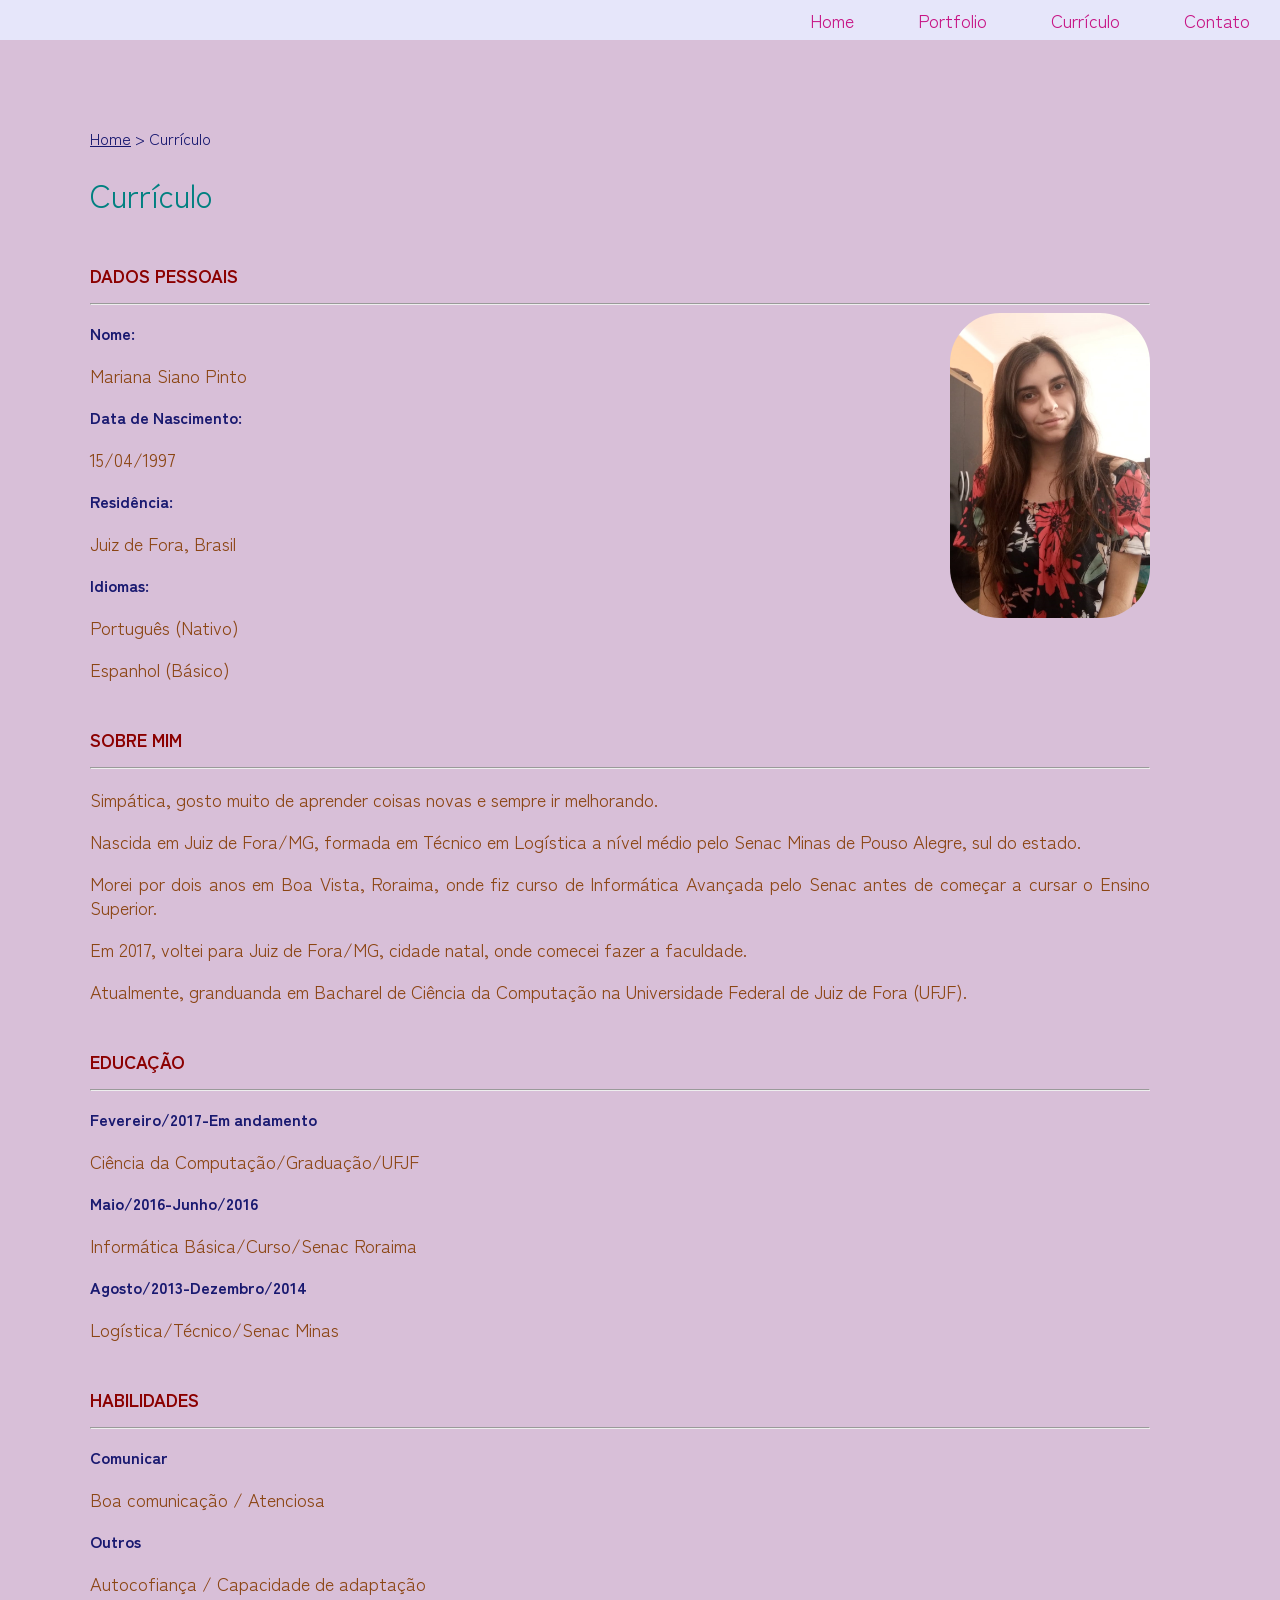
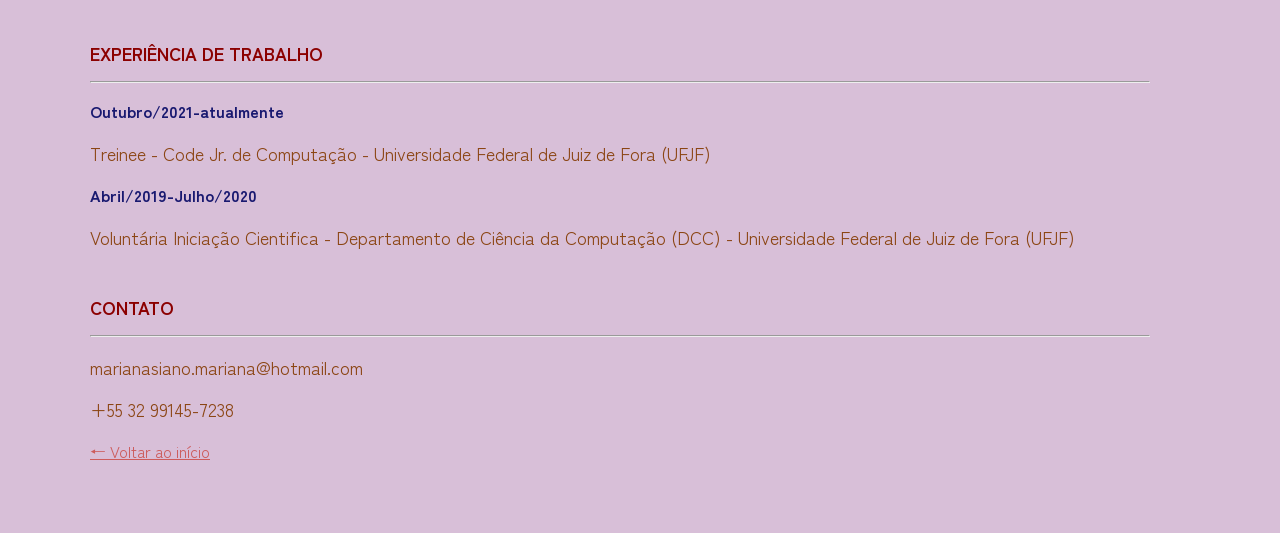
==== Portfolio/curriculo.html @ 43722de5 "Colocando o que ha foi feito" ====
<!DOCTYPE html>

<html>

	<head>
		<title>Mariana Siano - Currículo</title>

		<meta charset="utf-8">
		<link rel="stylesheet" href="css/styles.css">
		<link href="https://fonts.googleapis.com/css2?family=PT+Sans+Narrow&family=Quicksand&family=Zen+Kaku+Gothic+New:wght@300;400&family=Zen+Kurenaido&display=swap" rel="stylesheet">

	</head>


	<body>

		<div class="navegacao">
			<ul>
				<li><a href="index.html">Home</a></li>
				<li><a href="portfolio.html">Portfolio</a></li>
				<li><a href="curriculo.html">Currículo</a></li>
				<li><a href="contato.html">Contato</a></li>
				<li class="threeline-icon">&equiv;</li>
			</ul>
		</div>

			<div class="main">
								
				<ul class="caminho">
					<li><a href="index.html">Home</a></li>
					<li>></li>
					<li>Currículo</li>
				</ul>

				<h1>Currículo</h1>

					
					<h2>Dados Pessoais</h2>
					<hr>

						<img class="img-cv"src="img/mariana.jpeg" alt="Foto de Mariana Siano">
						<h3>Nome:</h3>

							<p>Mariana Siano Pinto</p>

						<h3>Data de Nascimento:</h3>

							<p>15/04/1997</p>

						<h3>Residência:</h3>

							<p>Juiz de Fora, Brasil</p>

						<h3>Idiomas:</h3>

							<p>Português (Nativo)</p>
							<p>Espanhol (Básico)</p>
							
					
					<h2>Sobre Mim</h2>
					<hr>
							<p>Simpática, gosto muito de aprender coisas novas e sempre ir melhorando.</p>

							<p>Nascida em Juiz de Fora/MG, formada em Técnico em Logística a nível médio pelo Senac Minas de Pouso Alegre, sul do estado.</p>

							<p>Morei por dois anos em Boa Vista, Roraima, onde fiz curso de Informática Avançada pelo Senac antes de começar a cursar o Ensino Superior.</p>

							<p>Em 2017, voltei para Juiz de Fora/MG, cidade natal, onde comecei fazer a faculdade.</p>

							<p>Atualmente, granduanda em Bacharel de Ciência da Computação na Universidade Federal de Juiz de Fora (UFJF).</p>
					
					<h2>Educação</h2>
					<hr>

						<h3>Fevereiro/2017-Em andamento</h3>

							<p>Ciência da Computação/Graduação/UFJF</p>

						<h3>Maio/2016-Junho/2016</h3>
							<p>Informática Básica/Curso/Senac Roraima</p>

						<h3>Agosto/2013-Dezembro/2014</h3>

							<p>Logística/Técnico/Senac Minas</p>

					
					<h2>Habilidades</h2>
					<hr>

						<h3>Comunicar</h3>

							<p>Boa comunicação / Atenciosa</p>

						<h3>Outros</h3>

							<p>Autocofiança / Capacidade de adaptação</p>

					
					<h2>Experiência de Trabalho</h2>
					<hr>

						<h3>Outubro/2021-atualmente</h3>

							<p>Treinee - Code Jr. de Computação - Universidade Federal de Juiz de Fora (UFJF)</p>

						<h3>Abril/2019-Julho/2020</h3>

							<p>Voluntária Iniciação Cientifica  - Departamento de Ciência da Computação (DCC) - Universidade Federal de Juiz de Fora (UFJF)</p>

					<h2>Contato</h2>
					<hr>

							<p>marianasiano.mariana@hotmail.com</p>
							<p>+55 32 99145-7238</p>


					<a class="back-link" href="index.html"> &larr; Voltar ao início<a>


			</div>

				

	</body>

</html>
---- Portfolio/css/styles.css ----
/* Index */

/* Elementos */
html, body {
    margin: 0px;
    padding: 0px;
    /*font-size: 0px;*/
}

body {
    background-color: #D8BFD8;
    font-family: 'Zen Kaku Gothic New', sans-serif;
}

/* Classes */
.navegacao {
    height: 40px;
    background-color: #E6E6FA;
    color: #C71585;

    animation-name: navigation;
    animation-duration: 8s;
}

.navegacao ul {
    list-style: none;
    margin-top: 0px;
    padding-left: 0px;
    text-align: right;
    height: 40px;
}

.navegacao li {
    display: inline-block;
    padding-left: 30px;
    padding-right: 30px;
    line-height: 40px;
    font-size: 18px;
}

.navegacao a {
    color: #C71585;
    text-decoration: none;
}

.navegacao a:hover {
    color: #9400D3;
}

.navegacao li.threeline-icon {
    display: none;
}

.capa {
    color: #800000;
}

.capa span {
    color: 	#4B0082;
    display: block;
}

.capa div {
    display: inline-block;
    height: 650px;
}

.profile-image {
    width: 40%;
    text-align: center;

    animation-name: profile-capa;
    animation-duration: 5s;
}

.profile-image img {
    border-radius: 350px;
    margin-top: 100px;
    width: 350px;
}

.profile-tittle {
    vertical-align: top;
    /*width: 60%;*/
    width: 59%;

    animation-name: titulo-capa;
    animation-duration: 5s;
}

.profile-tittle h1 {
    font-size: 60px ;
    margin-top: 220px;
    line-height: 50px;
    text-transform: uppercase;
}

.profile-tittle h2 {
    font-size: 18px;
    /* font-weight: 100px; */
    margin-top: -30px;
}

/* Curriculo */

/* Classes */
.main {
    padding: 70px 130px 70px 90px;

    animation-name: conteudo;
    animation-duration: 3s;
}

.img-cv {
    float: right;
    border-radius: 50px;
    width: 200px;

    animation-name: cv-img;
    animation-duration: 3s;
}

.main h1 {
    color: 	#008080;
    font-weight: normal;
}

.main h2 {
    color: 	#8B0000;
    font-size: 18px;
    text-transform: uppercase;
    margin-top: 45px;
}

.main h3 {
    color: #191970;
    font-size: 16px;
}

.main p {
    color: 	#8B4513;
    font-size: 18px;
    line-height: 24px;
    text-align: justify;
}

.caminho {
    list-style: none;
    padding-left: 0;
    color: 	#191970;
}

.caminho li {
    display: inline-block;
}

.caminho a {
    color: #191970;
}

/* Contato */

/*TAGs */

.social-img {
    width: 45px;
    margin-right: 8px;
}

/* Portfolio */

/* Classes */

.miniatura {
    width: 320px;
    height: 320px;
    display: inline-block;
    margin-right: 10px;
    margin-bottom: 10px;
    background-size: contain;
    overflow: hidden;
}

.miniatura a {
    text-decoration: none;
}

.blackbox {
    width: 100%;
    height: 100%;
    background-color: #808080;
    opacity: 0;
    padding-top: 100px;

    transition: 0.5s;
}

.blackbox:hover {
    opacity: 0.8;
    transition: 0.5s;
}

.blackbox-text {
    text-align: center;
}

.blackbox-text h1 {
    font-size: 16px;
    color: 	#8B008B;
    text-transform: uppercase;
    margin-top: 0;
}

.blackbox-text h2 {
    color: 	#8B0000;
    text-transform: none;
    font-weight: 150px;
    margin-top: 0;
}

.back-link {
    color: #CD5C5C;
}

@keyframes profile-capa {
    0% {opacity: 0; transform: translate(0px, 20px);}
    100% {opacity: 1; transform: translate(0x, 0px);}
}

@keyframes titulo-capa {
    0% {opacity: 0; transform: translate(0px, -40px);}
    100% {opacity: 1; transform: translate(0x, 0px);}
}

@keyframes navigation {
    0% {opacity: 0;}
    50% {opacity: 0;}
    100% {opacity: 1;}
}

@keyframes conteudo {
    0% {transform: translate(-30px, 0px);}
    100% {transform: translate(0x, 0px);}
}

@keyframes cv-img {
    0% {opacity: 0;}
    100% {opacity: 1;}
}

@media (max-widht: 1000px) {
    .navegacao li {
        display: none;
    }

    .navegacao li.threeline-icon {
        display: inline-block;
    }
}
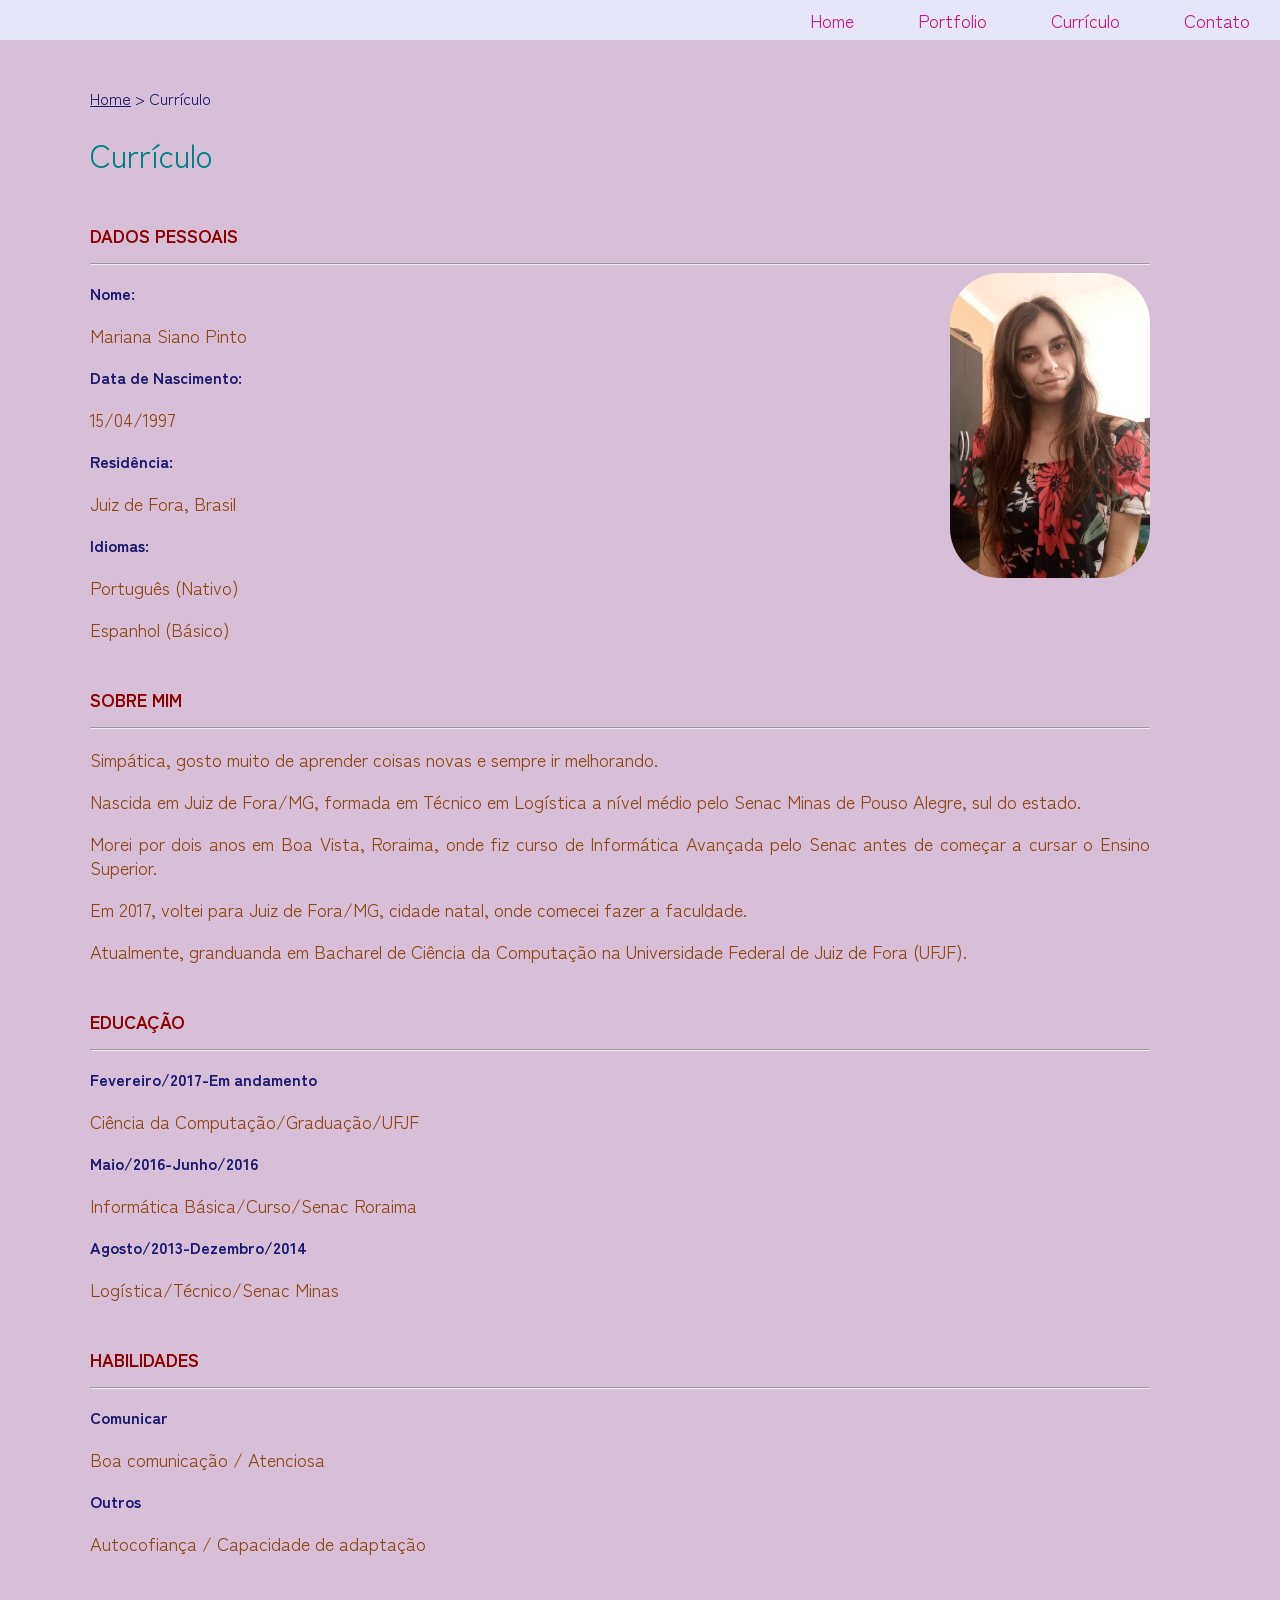
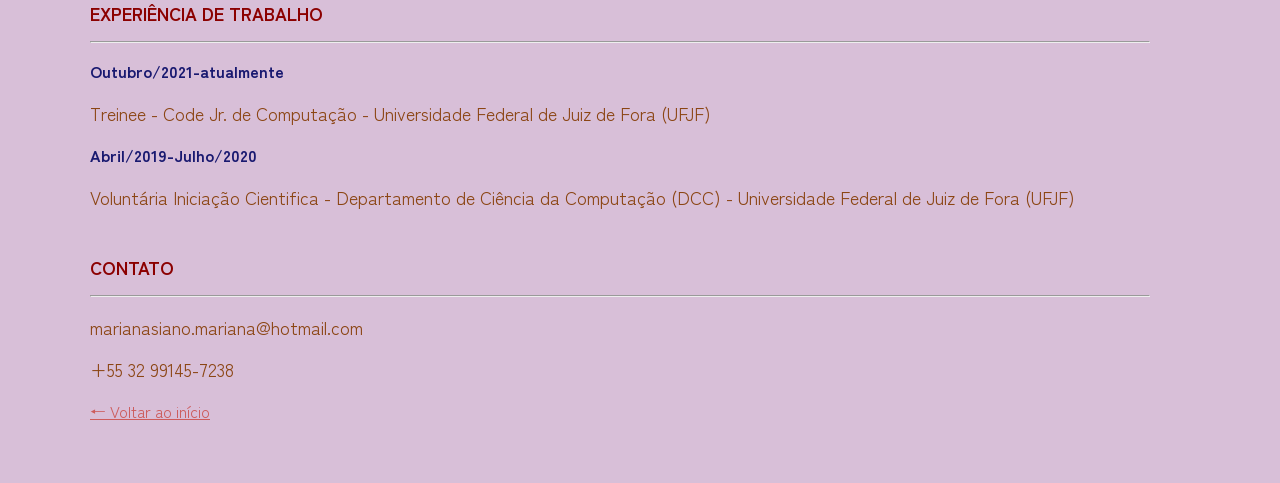
==== commit 8f73a528: "atualizando o site" ====
--- a/Portfolio/curriculo.html
+++ b/Portfolio/curriculo.html
@@ -16,7 +16,7 @@
 
 		<div class="navegacao">
 			<ul>
-				<li><a href="index.html">Home</a></li>
+				<li><a href="home.html">Home</a></li>
 				<li><a href="portfolio.html">Portfolio</a></li>
 				<li><a href="curriculo.html">Currículo</a></li>
 				<li><a href="contato.html">Contato</a></li>
@@ -27,7 +27,7 @@
 			<div class="main">
 								
 				<ul class="caminho">
-					<li><a href="index.html">Home</a></li>
+					<li><a href="home.html">Home</a></li>
 					<li>></li>
 					<li>Currículo</li>
 				</ul>
@@ -114,7 +114,7 @@
 							<p>+55 32 99145-7238</p>
 
 
-					<a class="back-link" href="index.html"> &larr; Voltar ao início<a>
+					<a class="back-link" href="home.html"> &larr; Voltar ao início<a>
 
 
 			</div>
--- a/Portfolio/css/styles.css
+++ b/Portfolio/css/styles.css
@@ -19,7 +19,7 @@
     color: #C71585;
 
     animation-name: navigation;
-    animation-duration: 8s;
+    animation-duration: 5s;
 }
 
 .navegacao ul {
@@ -74,14 +74,13 @@
 }
 
 .profile-image img {
-    border-radius: 350px;
+    border-radius: 200px;
     margin-top: 100px;
-    width: 350px;
+    width: 300px;
 }
 
 .profile-tittle {
     vertical-align: top;
-    /*width: 60%;*/
     width: 59%;
 
     animation-name: titulo-capa;
@@ -97,7 +96,7 @@
 
 .profile-tittle h2 {
     font-size: 18px;
-    /* font-weight: 100px; */
+    font-weight: 100px;
     margin-top: -30px;
 }
 
@@ -105,7 +104,7 @@
 
 /* Classes */
 .main {
-    padding: 70px 130px 70px 90px;
+    padding: 30px 130px 60px 90px;
 
     animation-name: conteudo;
     animation-duration: 3s;
@@ -188,7 +187,7 @@
 .blackbox {
     width: 100%;
     height: 100%;
-    background-color: #808080;
+    background-color: #F5F5F5;
     opacity: 0;
     padding-top: 100px;
 
@@ -196,7 +195,7 @@
 }
 
 .blackbox:hover {
-    opacity: 0.8;
+    opacity: 0.9;
     transition: 0.5s;
 }
 
@@ -222,6 +221,15 @@
     color: #CD5C5C;
 }
 
+/* Páginas Trabalho */
+.foto-trabalhos {
+    width: 70%;
+    margin-bottom: 5px;
+    margin-top: 5px;
+}
+
+/* Animações */
+
 @keyframes profile-capa {
     0% {opacity: 0; transform: translate(0px, 20px);}
     100% {opacity: 1; transform: translate(0x, 0px);}
@@ -256,4 +264,12 @@
     .navegacao li.threeline-icon {
         display: inline-block;
     }
+
+    .profile-image {
+        width: 100%;
+    }
+
+    .profile-tittle {
+        width: 100%;
+    }
 }
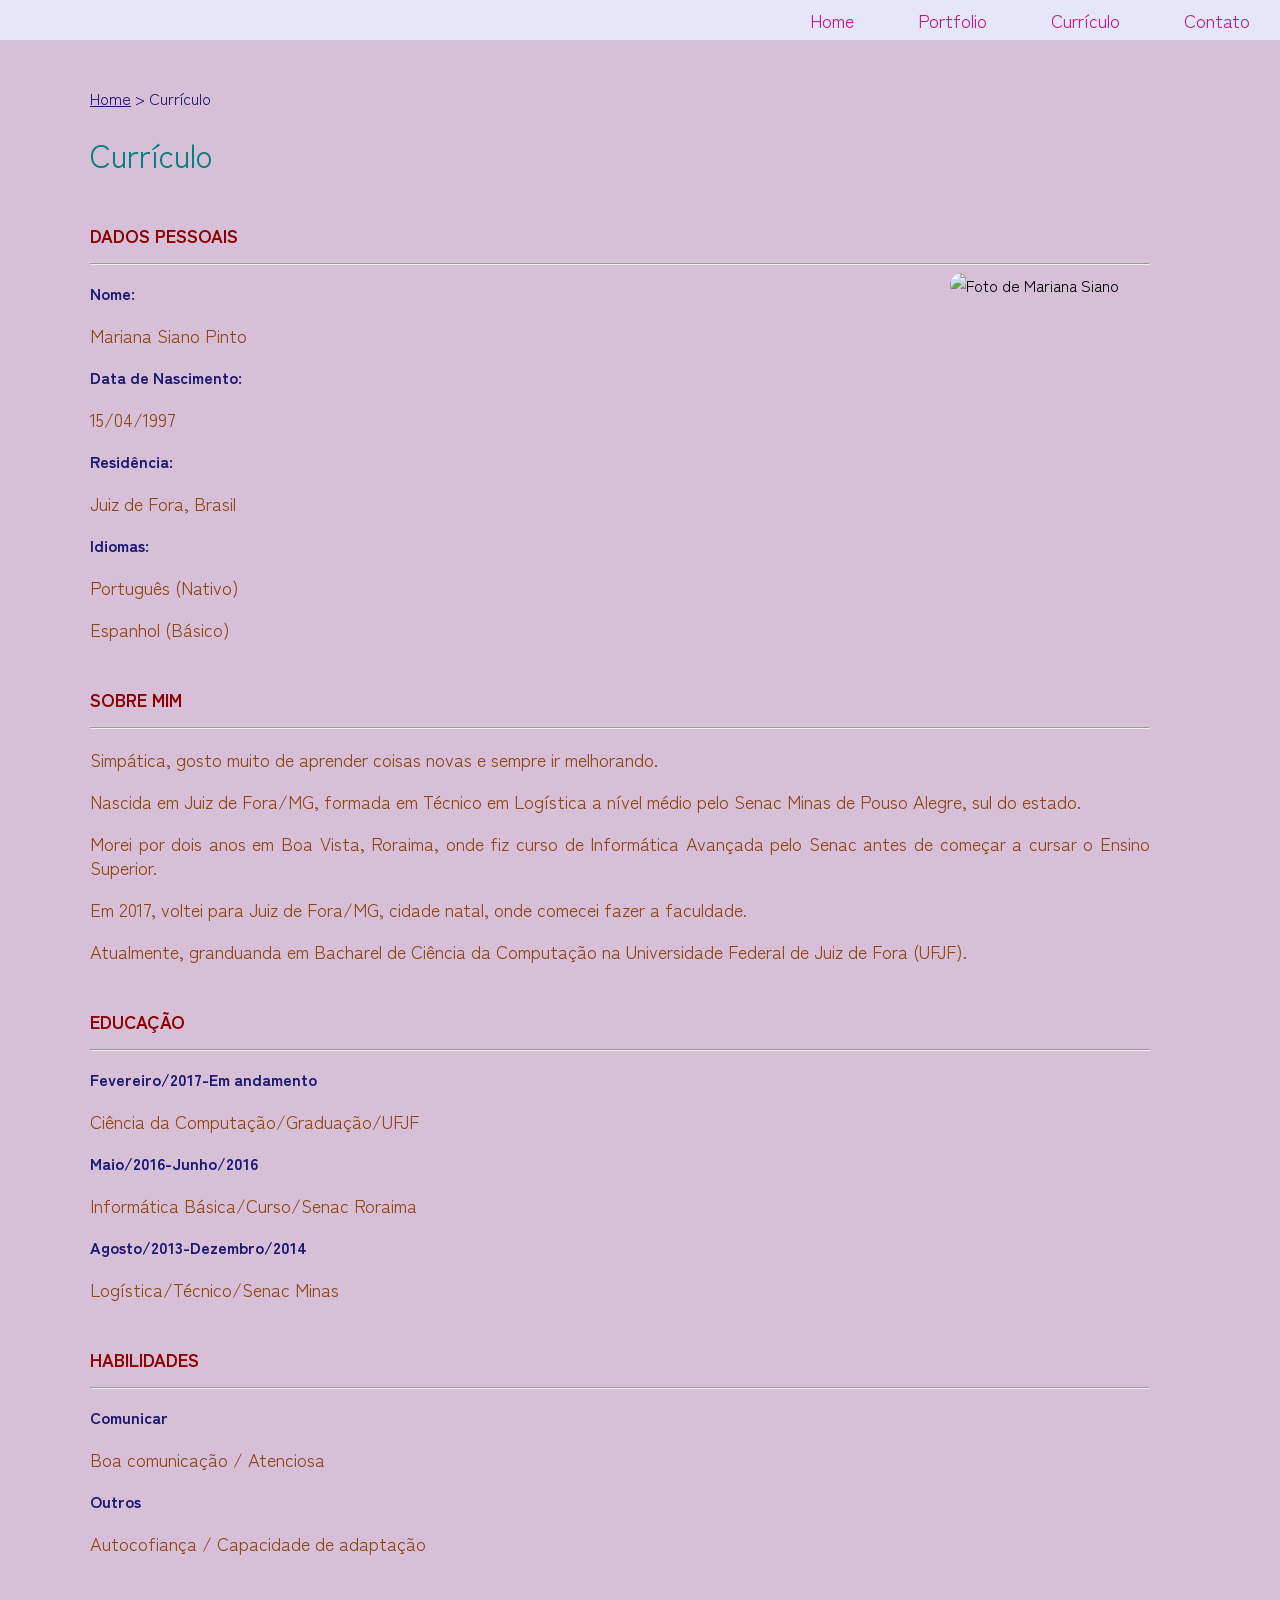
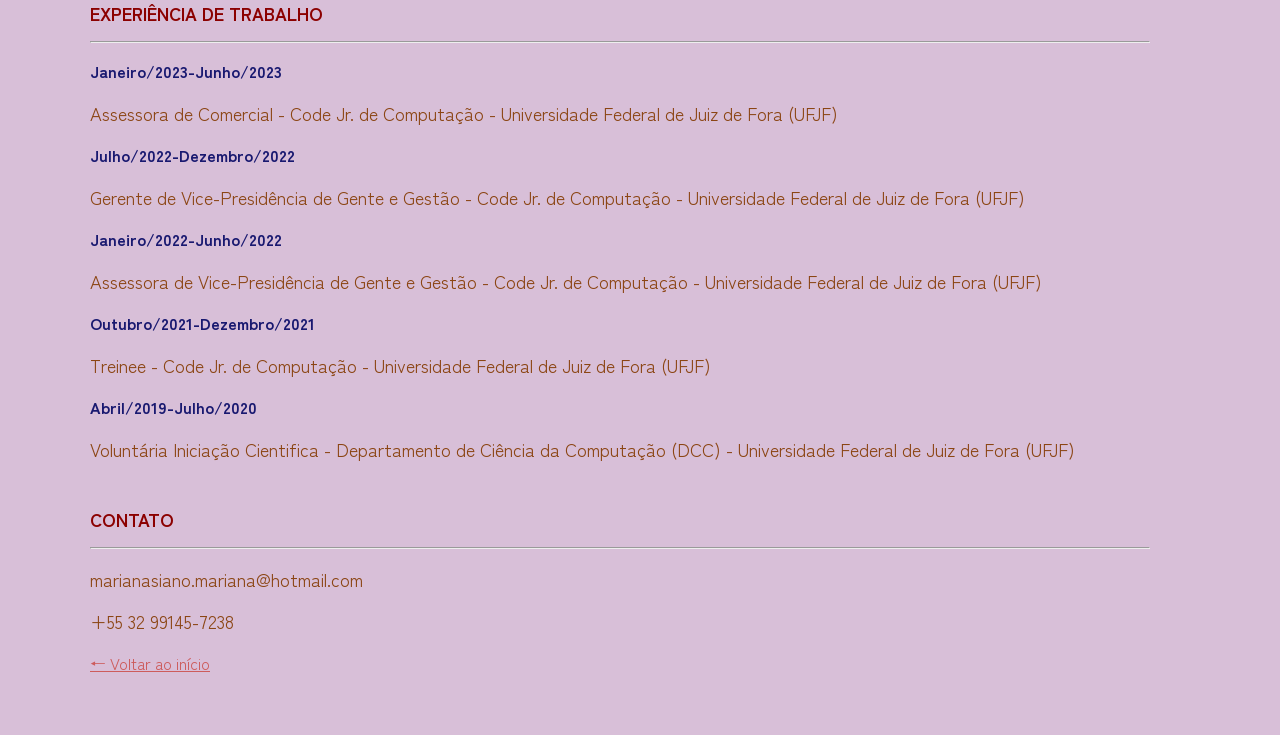
==== commit 36760669: "Algumas atualizacoes feitas" ====
--- a/Portfolio/curriculo.html
+++ b/Portfolio/curriculo.html
@@ -6,21 +6,19 @@
 		<title>Mariana Siano - Currículo</title>
 
 		<meta charset="utf-8">
-		<link rel="stylesheet" href="css/styles.css">
+		<link rel="stylesheet" href="css/mariana.css">
 		<link href="https://fonts.googleapis.com/css2?family=PT+Sans+Narrow&family=Quicksand&family=Zen+Kaku+Gothic+New:wght@300;400&family=Zen+Kurenaido&display=swap" rel="stylesheet">
-
 	</head>
 
 
 	<body>
 
-		<div class="navegacao">
+		<div id="navegacao" class="navegacao">
 			<ul>
 				<li><a href="home.html">Home</a></li>
 				<li><a href="portfolio.html">Portfolio</a></li>
 				<li><a href="curriculo.html">Currículo</a></li>
 				<li><a href="contato.html">Contato</a></li>
-				<li class="threeline-icon">&equiv;</li>
 			</ul>
 		</div>
 
@@ -38,7 +36,7 @@
 					<h2>Dados Pessoais</h2>
 					<hr>
 
-						<img class="img-cv"src="img/mariana.jpeg" alt="Foto de Mariana Siano">
+						<img class="img-cv"src="img/perfil/mariana.jpeg" alt="Foto de Mariana Siano">
 						<h3>Nome:</h3>
 
 							<p>Mariana Siano Pinto</p>
@@ -99,7 +97,19 @@
 					<h2>Experiência de Trabalho</h2>
 					<hr>
 
-						<h3>Outubro/2021-atualmente</h3>
+						<h3>Janeiro/2023-Junho/2023</h3>
+						
+							<p>Assessora de Comercial - Code Jr. de Computação - Universidade Federal de Juiz de Fora (UFJF)</p>
+
+						<h3>Julho/2022-Dezembro/2022</h3>
+						
+							<p>Gerente de Vice-Presidência de Gente e Gestão - Code Jr. de Computação - Universidade Federal de Juiz de Fora (UFJF)</p>
+
+						<h3>Janeiro/2022-Junho/2022</h3>
+						
+							<p>Assessora de Vice-Presidência de Gente e Gestão - Code Jr. de Computação - Universidade Federal de Juiz de Fora (UFJF)</p>
+
+						<h3>Outubro/2021-Dezembro/2021</h3>
 
 							<p>Treinee - Code Jr. de Computação - Universidade Federal de Juiz de Fora (UFJF)</p>
 
--- a/Portfolio/css/mariana.css
+++ b/Portfolio/css/mariana.css
@@ -0,0 +1,298 @@
+/* Index */
+
+/* Elementos */
+html, body {
+    margin: 0px;
+    padding: 0px;
+    /*font-size: 0px;*/
+}
+
+body {
+    background-color: #D8BFD8;
+    font-family: 'Zen Kaku Gothic New', sans-serif;
+}
+
+/* Classes */
+.navegacao {
+    height: 40px;
+    background-color: #E6E6FA;
+    color: #C71585;
+
+    animation-name: navigation;
+    animation-duration: 5s;
+}
+
+.navegacao ul {
+    list-style: none;
+    margin-top: 0px;
+    padding-left: 0px;
+    text-align: right;
+    height: 40px;
+}
+
+.navegacao li {
+    display: inline-block;
+    padding-left: 30px;
+    padding-right: 30px;
+    line-height: 40px;
+    font-size: 18px;
+}
+
+.navegacao a {
+    color: #C71585;
+    text-decoration: none;
+}
+
+.navegacao a:hover {
+    color: #9400D3;
+}
+
+.navegacao li.threeline-icon {
+    display: none;
+}
+
+.navegacao li.threeline-icon:hover {
+    color: #9400D3;
+    cursor: pointer;
+}
+
+.capa {
+    color: #800000;
+}
+
+.capa span {
+    color: 	#4B0082;
+    display: block;
+}
+
+.capa div {
+    display: inline-block;
+    height: 650px;
+}
+
+.profile-image {
+    width: 40%;
+    text-align: center;
+
+    animation-name: profile-capa;
+    animation-duration: 5s;
+}
+
+.profile-image img {
+    border-radius: 200px;
+    margin-top: 100px;
+    width: 300px;
+}
+
+.profile-tittle {
+    vertical-align: top;
+    width: 59%;
+
+    animation-name: titulo-capa;
+    animation-duration: 5s;
+}
+
+.profile-tittle h1 {
+    font-size: 60px ;
+    margin-top: 220px;
+    line-height: 50px;
+    text-transform: uppercase;
+}
+
+.profile-tittle h2 {
+    font-size: 18px;
+    font-weight: 100px;
+    margin-top: -30px;
+}
+
+/* Curriculo */
+
+/* Classes */
+.main {
+    padding: 30px 130px 60px 90px;
+
+    animation-name: conteudo;
+    animation-duration: 3s;
+}
+
+.img-cv {
+    float: right;
+    border-radius: 50px;
+    width: 200px;
+
+    animation-name: cv-img;
+    animation-duration: 3s;
+}
+
+.main h1 {
+    color: 	#008080;
+    font-weight: normal;
+}
+
+.main h2 {
+    color: 	#8B0000;
+    font-size: 18px;
+    text-transform: uppercase;
+    margin-top: 45px;
+}
+
+.main h3 {
+    color: #191970;
+    font-size: 16px;
+}
+
+.main p {
+    color: 	#8B4513;
+    font-size: 18px;
+    line-height: 24px;
+    text-align: justify;
+}
+
+.caminho {
+    list-style: none;
+    padding-left: 0;
+    color: 	#191970;
+}
+
+.caminho li {
+    display: inline-block;
+}
+
+.caminho a {
+    color: #191970;
+}
+
+/* Contato */
+
+/*TAGs */
+
+.social-img {
+    width: 45px;
+    margin-right: 8px;
+}
+
+/* Portfolio */
+
+/* Classes */
+
+.miniatura {
+    width: 320px;
+    height: 320px;
+    display: inline-block;
+    margin-right: 10px;
+    margin-bottom: 10px;
+    background-size: contain;
+    overflow: hidden;
+}
+
+.miniatura a {
+    text-decoration: none;
+}
+
+.blackbox {
+    width: 100%;
+    height: 100%;
+    background-color: #F5F5F5;
+    opacity: 0;
+    padding-top: 100px;
+
+    transition: 0.5s;
+}
+
+.blackbox:hover {
+    opacity: 0.9;
+    transition: 0.5s;
+}
+
+.blackbox-text {
+    text-align: center;
+}
+
+.blackbox-text h1 {
+    font-size: 16px;
+    color: 	#8B008B;
+    text-transform: uppercase;
+    margin-top: 0;
+}
+
+.blackbox-text h2 {
+    color: 	#8B0000;
+    text-transform: none;
+    font-weight: 150px;
+    margin-top: 0;
+}
+
+.back-link {
+    color: #CD5C5C;
+}
+
+/* Páginas Trabalho */
+.foto-trabalhos {
+    width: 70%;
+    margin-bottom: 5px;
+    margin-top: 5px;
+}
+
+/* Animações */
+
+@keyframes profile-capa {
+    0% {opacity: 0; transform: translate(0px, 20px);}
+    100% {opacity: 1; transform: translate(0x, 0px);}
+}
+
+@keyframes titulo-capa {
+    0% {opacity: 0; transform: translate(0px, -40px);}
+    100% {opacity: 1; transform: translate(0x, 0px);}
+}
+
+@keyframes navigation {
+    0% {opacity: 0;}
+    50% {opacity: 0;}
+    100% {opacity: 1;}
+}
+
+@keyframes conteudo {
+    0% {transform: translate(-30px, 0px);}
+    100% {transform: translate(0x, 0px);}
+}
+
+@keyframes cv-img {
+    0% {opacity: 0;}
+    100% {opacity: 1;}
+}
+
+@media (max-widht: 1000px) {
+    .navegacao li {
+        display: none;
+    }
+
+    .navegacao li.threeline-icon {
+        display: inline-block;
+    }
+
+    .profile-image {
+        width: 100%;
+    }
+
+    .profile-tittle {
+        width: 100%;
+    }
+
+    .menujs {
+        height: auto;
+    }
+
+    .menujs ul {
+        height: auto;
+        text-align: center;
+        padding-right: 15%;
+        padding-left: 15%;
+    }
+
+    .menujs li {
+        display: block;
+        border-bottom: solid #F5FFFA 1px;
+        width: 100%;
+        padding: 0;
+    }
+}
